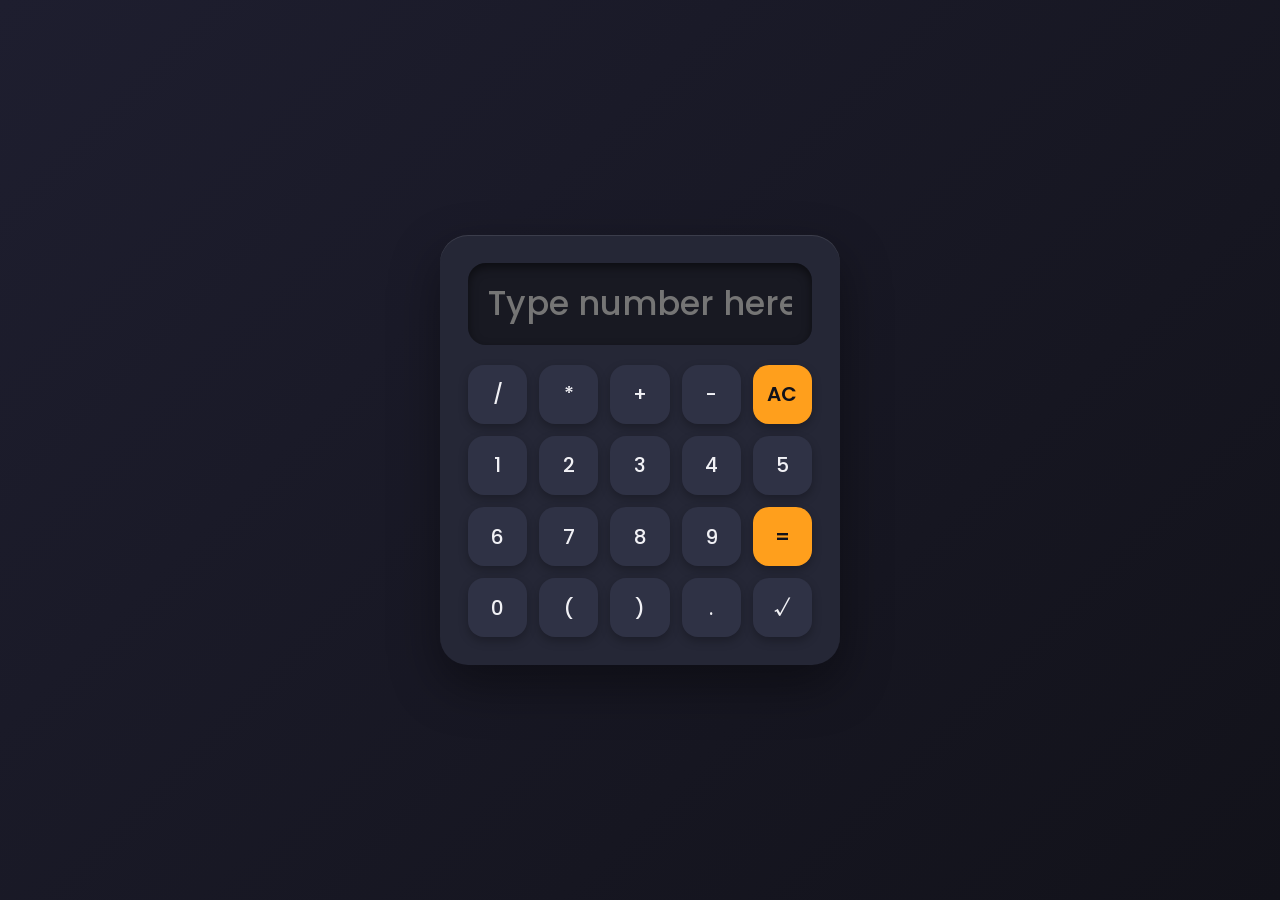
==== index.html @ 5ade7c9d "Add smart calculator project" ====
<!DOCTYPE html>
<html lang="en">
<head>
    <meta charset="UTF-8">
    <meta name="viewport" content="width=device-width, initial-scale=1.0">
    <link rel="stylesheet" href="style.css">
    <title>Document</title>
</head>
<body>
    <div id="calculator">
        <div class="box" >
            <input id="display" type="text" placeholder="Type number here">
        </div>
        <div class="button">
            <div id="row1" class="row">
                 <div class="btn" data-value="/">/</div>
                <div class="btn" data-value="*">*</div>
                <div class="btn" data-value="+">+</div>
                <div class="btn" data-value="-">-</div>
                <div class="btn" data-value="AC">AC</div>
            </div>
            <div id="row2" classs="row">
                <div class="btn" data-value="1">1</div>
                <div class="btn" data-value="2">2</div>
                <div class="btn" data-value="3">3</div>
                <div class="btn" data-value="4">4</div>
                <div class="btn" data-value="5">5</div>
            </div>
            <div id="row3" class="row">
                <div class="btn" data-value="6">6</div>
                <div class="btn" data-value="7">7</div>
                <div class="btn" data-value="8">8</div>
                <div class="btn" data-value="9">9</div>
                <div class="btn" data-value="=">=</div>
            </div>
            <div id="row4" class="row">
                <div class="btn" data-value="0">0</div>
                <div class="btn" data-value="(">(</div>
                <div class="btn" data-value=")">)</div>
                <div class="btn" data-value=".">.</div>
                <div class="btn" data-value="sqrt">&radic;</div>
            </div>
        </div>
    </div>
    <script src="scriptt.js"></script>
</body>
</html>
---- style.css ----
@import url('https://fonts.googleapis.com/css2?family=Poppins:wght@400;500;600&display=swap');

* {
    font-family: "Poppins", sans-serif;
    margin: 0;
    padding: 0;
    box-sizing: border-box;
}

body {
    min-height: 100dvh;
    display: flex;
    align-items: center;
    justify-content: center;
    background: linear-gradient(135deg, #1e1e2f 0%, #12121a 100%);
    padding: 1rem;
}

#calculator {
    display: flex;
    flex-direction: column;
    width: 100%;
    max-width: 400px; /* Slightly wider to fit 5 buttons comfortably */
    background-color: #252736;
    box-shadow: 0 20px 50px rgba(0, 0, 0, 0.4), 
                inset 0 1px 0 rgba(255, 255, 255, 0.1);
    border-radius: 28px;
    padding: clamp(1.25rem, 4vw, 1.75rem);
    gap: 1.25rem;
}

.box {
    width: 100%;
}

#display {
    width: 100%;
    height: clamp(68px, 14vw, 82px);
    padding: 0 1.25rem;
    background-color: #181922;
    color: #ffffff;
    font-size: clamp(1.6rem, 5vw, 2.1rem);
    font-weight: 500;
    text-align: right; /* Right-aligns text inside an <input> */
    border: none;      /* Removes the white inner border */
    outline: none;     /* Removes focus ring */
    border-radius: 18px;
    box-shadow: inset 0 4px 10px rgba(0, 0, 0, 0.5);
}

/* Changed to 5 columns to match your 5 buttons per row */
#row1, #row2, #row3, #row4 {
    display: grid;
    grid-template-columns: repeat(5, 1fr);
    gap: clamp(8px, 2.5vw, 12px);
    width: 100%;
    margin-bottom: clamp(8px, 2.5vw, 12px);
}

#row4 {
    margin-bottom: 0;
}

.btn {
    aspect-ratio: 1 / 1;
    width: 100%;
    display: flex;           /* Centers text inside <div> buttons */
    align-items: center;
    justify-content: center;
    background-color: #2f3245;
    color: #f1f1f5;
    font-size: clamp(1rem, 3.8vw, 1.25rem);
    font-weight: 500;
    border: none;
    border-radius: 16px;
    box-shadow: 0 4px 10px rgba(0, 0, 0, 0.25);
    cursor: pointer;
    user-select: none;
    transition: transform 0.1s ease, background-color 0.2s ease, box-shadow 0.2s ease;
}

.btn:hover {
    background-color: #3b3f57;
    transform: translateY(-2px);
}

.btn:active {
    transform: translateY(1px);
    box-shadow: 0 2px 5px rgba(0, 0, 0, 0.3);
}

/* Highlights the 5th column (AC, 5, =, √) — or remove this block if you want all buttons dark */
#row1 .btn:last-child,
#row3 .btn:last-child {
    background-color: #ff9f1c;
    color: #12121a;
    font-weight: 600;
}

#row1 .btn:last-child:hover,
#row3 .btn:last-child:hover {
    background-color: #ffb042;
}
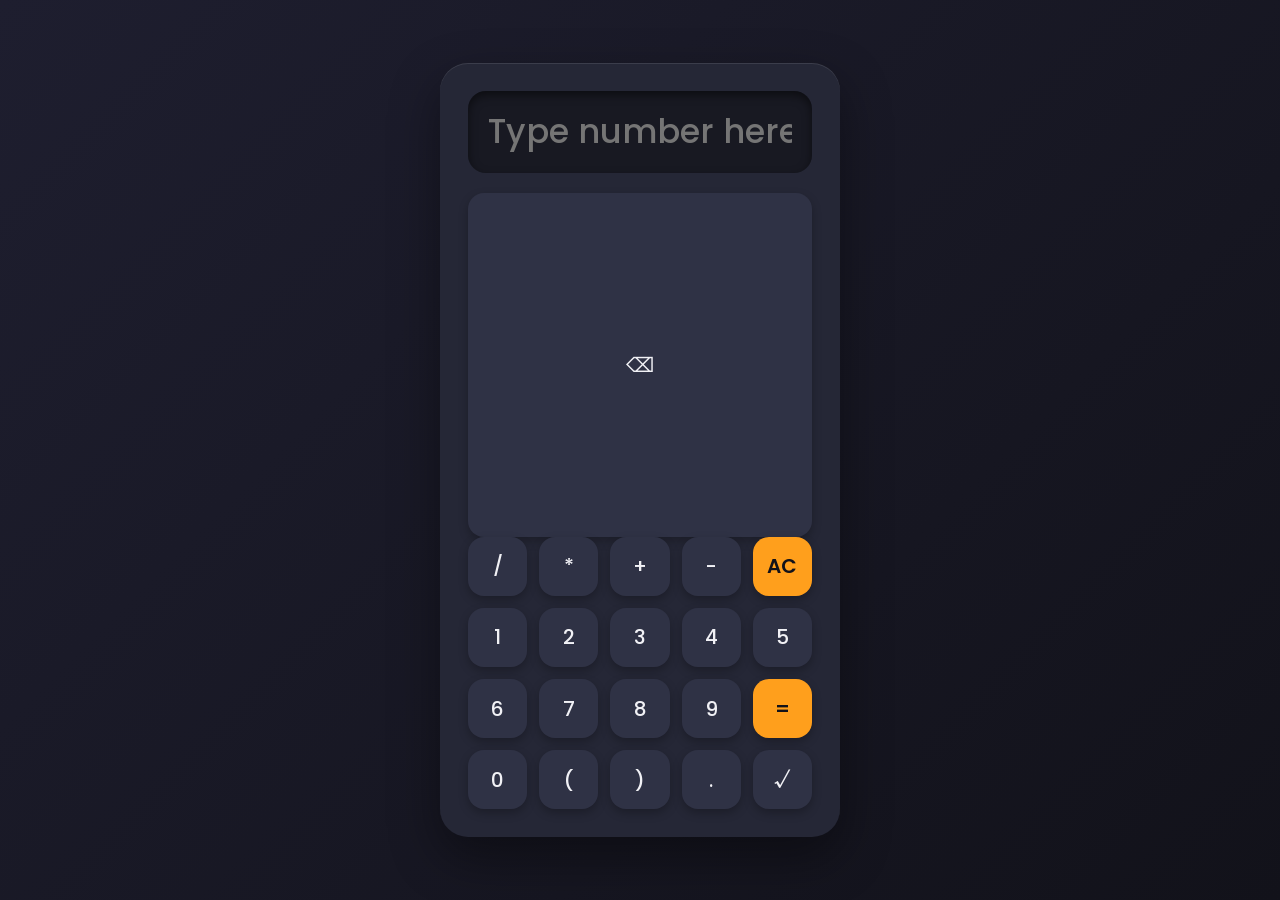
==== commit 351447cb: "Update index.html" ====
--- a/index.html
+++ b/index.html
@@ -12,6 +12,9 @@
             <input id="display" type="text" placeholder="Type number here">
         </div>
         <div class="button">
+            <div id="row0" class="row">
+                <div class="btn" data-value="del">&#9003;</div>
+            </div>
             <div id="row1" class="row">
                  <div class="btn" data-value="/">/</div>
                 <div class="btn" data-value="*">*</div>
@@ -38,10 +41,10 @@
                 <div class="btn" data-value="(">(</div>
                 <div class="btn" data-value=")">)</div>
                 <div class="btn" data-value=".">.</div>
-                <div class="btn" data-value="sqrt">&radic;</div>
+                <div class="btn" data-value="√">&radic;</div>
             </div>
         </div>
     </div>
-    <script src="scriptt.js"></script>
+    <script src="script.js"></script>
 </body>
 </html>
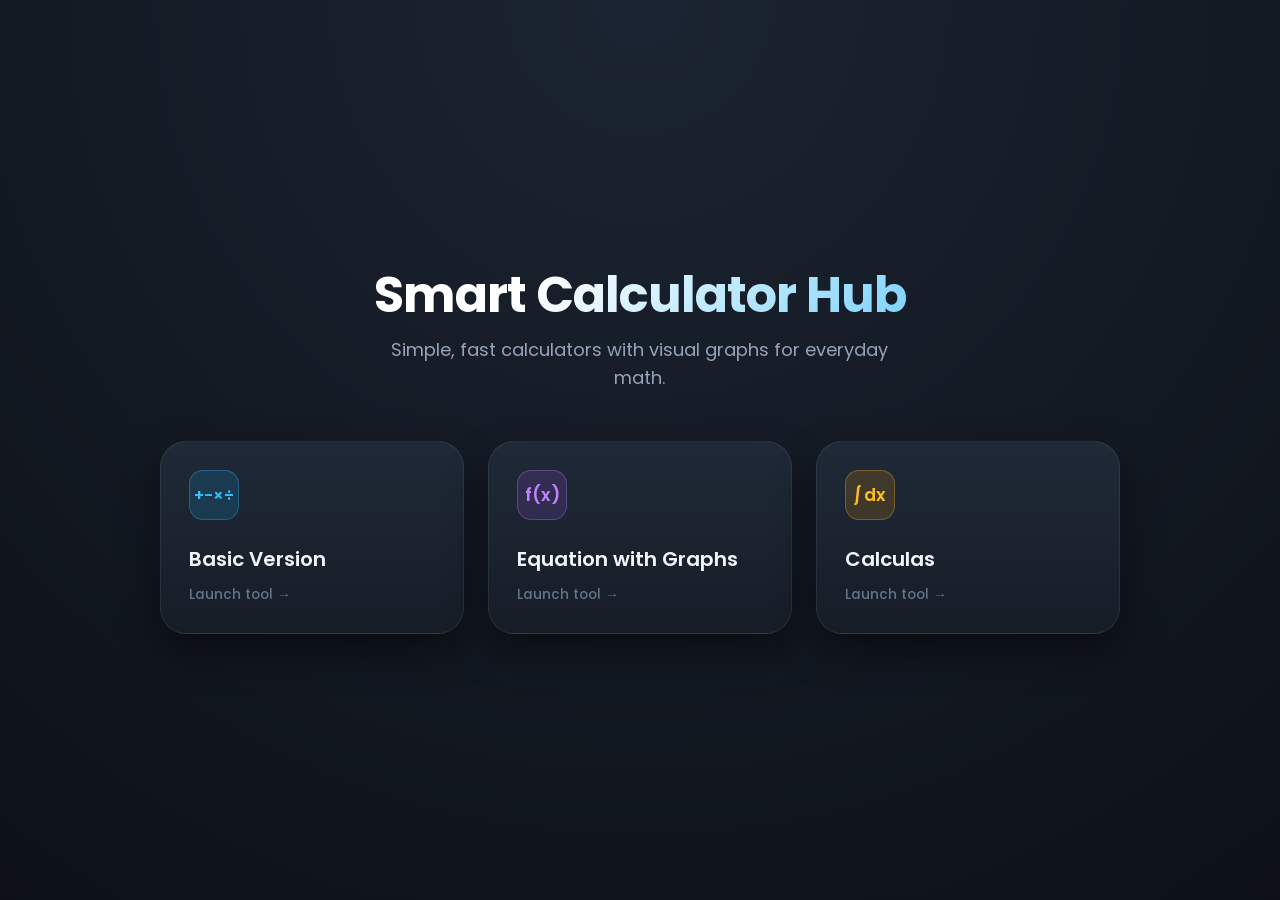
==== commit 47a13a7b: "Add landing page" ====
--- a/index.html
+++ b/index.html
@@ -3,48 +3,17 @@
 <head>
     <meta charset="UTF-8">
     <meta name="viewport" content="width=device-width, initial-scale=1.0">
+    <title>Document</title>
     <link rel="stylesheet" href="style.css">
-    <title>Document</title>
 </head>
 <body>
-    <div id="calculator">
-        <div class="box" >
-            <input id="display" type="text" placeholder="Type number here">
-        </div>
-        <div class="button">
-            <div id="row0" class="row">
-                <div class="btn" data-value="del">&#9003;</div>
-            </div>
-            <div id="row1" class="row">
-                 <div class="btn" data-value="/">/</div>
-                <div class="btn" data-value="*">*</div>
-                <div class="btn" data-value="+">+</div>
-                <div class="btn" data-value="-">-</div>
-                <div class="btn" data-value="AC">AC</div>
-            </div>
-            <div id="row2" classs="row">
-                <div class="btn" data-value="1">1</div>
-                <div class="btn" data-value="2">2</div>
-                <div class="btn" data-value="3">3</div>
-                <div class="btn" data-value="4">4</div>
-                <div class="btn" data-value="5">5</div>
-            </div>
-            <div id="row3" class="row">
-                <div class="btn" data-value="6">6</div>
-                <div class="btn" data-value="7">7</div>
-                <div class="btn" data-value="8">8</div>
-                <div class="btn" data-value="9">9</div>
-                <div class="btn" data-value="=">=</div>
-            </div>
-            <div id="row4" class="row">
-                <div class="btn" data-value="0">0</div>
-                <div class="btn" data-value="(">(</div>
-                <div class="btn" data-value=")">)</div>
-                <div class="btn" data-value=".">.</div>
-                <div class="btn" data-value="√">&radic;</div>
-            </div>
-        </div>
+    <div id="title"><h1>Smart Calculator Hub</h1>
+        <p>Simple, fast calculators with visual graphs for everyday math.</p>
     </div>
-    <script src="script.js"></script>
+    <div id="Menu">
+        <a href="/practice/projects/smart calculator/basic calculator/basic.html" class="options">Basic Version</a>
+        <a href="#" class="options">Equation with Graphs</a>
+        <a href="#" class="options">Calculas</a>
+    </div>
 </body>
 </html>
--- a/style.css
+++ b/style.css
@@ -1,4 +1,4 @@
-@import url('https://fonts.googleapis.com/css2?family=Poppins:wght@400;500;600&display=swap');
+@import url('https://fonts.googleapis.com/css2?family=Poppins:wght@400;500;600;700&display=swap');
 
 * {
     font-family: "Poppins", sans-serif;
@@ -10,94 +10,130 @@
 body {
     min-height: 100dvh;
     display: flex;
+    flex-direction: column;
     align-items: center;
     justify-content: center;
-    background: linear-gradient(135deg, #1e1e2f 0%, #12121a 100%);
-    padding: 1rem;
+    background: radial-gradient(circle at top, #1b2432 0%, #0d1117 100%);
+    color: #f8fafc;
+    padding: clamp(1.5rem, 5vw, 3rem) 1.25rem;
+    gap: clamp(2rem, 5vw, 3rem);
 }
 
-#calculator {
+#title {
+    text-align: center;
+    max-width: 640px;
     display: flex;
     flex-direction: column;
-    width: 100%;
-    max-width: 400px; /* Slightly wider to fit 5 buttons comfortably */
-    background-color: #252736;
-    box-shadow: 0 20px 50px rgba(0, 0, 0, 0.4), 
-                inset 0 1px 0 rgba(255, 255, 255, 0.1);
-    border-radius: 28px;
-    padding: clamp(1.25rem, 4vw, 1.75rem);
-    gap: 1.25rem;
+    align-items: center;
+    gap: 0.75rem;
 }
 
-.box {
-    width: 100%;
+#title h1 {
+    font-size: clamp(2rem, 5.5vw, 3.1rem);
+    font-weight: 700;
+    letter-spacing: -0.02em;
+    background: linear-gradient(135deg, #ffffff 30%, #7dd3fc 100%);
+    -webkit-background-clip: text;
+    -webkit-text-fill-color: transparent;
+    line-height: 1.15;
 }
 
-#display {
-    width: 100%;
-    height: clamp(68px, 14vw, 82px);
-    padding: 0 1.25rem;
-    background-color: #181922;
-    color: #ffffff;
-    font-size: clamp(1.6rem, 5vw, 2.1rem);
-    font-weight: 500;
-    text-align: right; /* Right-aligns text inside an <input> */
-    border: none;      /* Removes the white inner border */
-    outline: none;     /* Removes focus ring */
-    border-radius: 18px;
-    box-shadow: inset 0 4px 10px rgba(0, 0, 0, 0.5);
+#title p {
+    font-size: clamp(0.95rem, 2.5vw, 1.125rem);
+    color: #94a3b8;
+    line-height: 1.6;
+    max-width: 500px;
 }
 
-/* Changed to 5 columns to match your 5 buttons per row */
-#row1, #row2, #row3, #row4 {
+#Menu {
     display: grid;
-    grid-template-columns: repeat(5, 1fr);
-    gap: clamp(8px, 2.5vw, 12px);
+    grid-template-columns: repeat(auto-fit, minmax(260px, 1fr));
+    gap: clamp(1rem, 3vw, 1.5rem);
     width: 100%;
-    margin-bottom: clamp(8px, 2.5vw, 12px);
+    max-width: 960px;
 }
 
-#row4 {
-    margin-bottom: 0;
+.options {
+    position: relative;
+    display: flex;
+    flex-direction: column;
+    justify-content: space-between;
+    min-height: 190px;
+    padding: 1.75rem;
+    text-decoration: none;
+    color: #f1f5f9;
+    font-size: 1.25rem;
+    font-weight: 600;
+    background: linear-gradient(180deg, #1f2937 0%, #161d27 100%);
+    border: 1px solid rgba(255, 255, 255, 0.08);
+    border-radius: 26px;
+    box-shadow: 0 18px 40px rgba(0, 0, 0, 0.45);
+    overflow: hidden;
+    transition: transform 0.2s ease, border-color 0.2s ease, box-shadow 0.2s ease;
 }
 
-.btn {
-    aspect-ratio: 1 / 1;
-    width: 100%;
-    display: flex;           /* Centers text inside <div> buttons */
+.options::before {
+    display: flex;
     align-items: center;
     justify-content: center;
-    background-color: #2f3245;
-    color: #f1f1f5;
-    font-size: clamp(1rem, 3.8vw, 1.25rem);
-    font-weight: 500;
-    border: none;
-    border-radius: 16px;
-    box-shadow: 0 4px 10px rgba(0, 0, 0, 0.25);
-    cursor: pointer;
-    user-select: none;
-    transition: transform 0.1s ease, background-color 0.2s ease, box-shadow 0.2s ease;
+    width: 48px;
+    height: 48px;
+    border-radius: 14px;
+    font-size: 1.35rem;
+    font-weight: 600;
+    margin-bottom: 1.5rem;
+    transition: transform 0.2s ease;
 }
 
-.btn:hover {
-    background-color: #3b3f57;
-    transform: translateY(-2px);
+.options::after {
+    content: "Launch tool →";
+    font-size: 0.85rem;
+    font-weight: 500;
+    color: #64748b;
+    margin-top: 0.65rem;
+    transition: color 0.2s ease, transform 0.2s ease;
 }
 
-.btn:active {
-    transform: translateY(1px);
-    box-shadow: 0 2px 5px rgba(0, 0, 0, 0.3);
+.options:nth-child(1)::before {
+    content: "+−×÷";
+    font-size: 1rem;
+    background-color: rgba(14, 165, 233, 0.16);
+    color: #38bdf8;
+    border: 1px solid rgba(56, 189, 248, 0.3);
 }
 
-/* Highlights the 5th column (AC, 5, =, √) — or remove this block if you want all buttons dark */
-#row1 .btn:last-child,
-#row3 .btn:last-child {
-    background-color: #ff9f1c;
-    color: #12121a;
-    font-weight: 600;
+.options:nth-child(2)::before {
+    content: "f(x)";
+    font-size: 1.1rem;
+    background-color: rgba(168, 85, 247, 0.16);
+    color: #c084fc;
+    border: 1px solid rgba(192, 132, 252, 0.3);
 }
 
-#row1 .btn:last-child:hover,
-#row3 .btn:last-child:hover {
-    background-color: #ffb042;
+.options:nth-child(3)::before {
+    content: "∫ dx";
+    font-size: 1.1rem;
+    background-color: rgba(245, 158, 11, 0.16);
+    color: #fbbf24;
+    border: 1px solid rgba(251, 191, 36, 0.3);
+}
+
+.options:hover {
+    transform: translateY(-6px);
+    border-color: rgba(56, 189, 248, 0.45);
+    box-shadow: 0 24px 50px rgba(0, 0, 0, 0.6), 
+                0 0 25px rgba(14, 165, 233, 0.12);
+}
+
+.options:hover::before {
+    transform: scale(1.06);
+}
+
+.options:hover::after {
+    color: #38bdf8;
+    transform: translateX(4px);
+}
+
+.options:active {
+    transform: translateY(-2px);
 }
